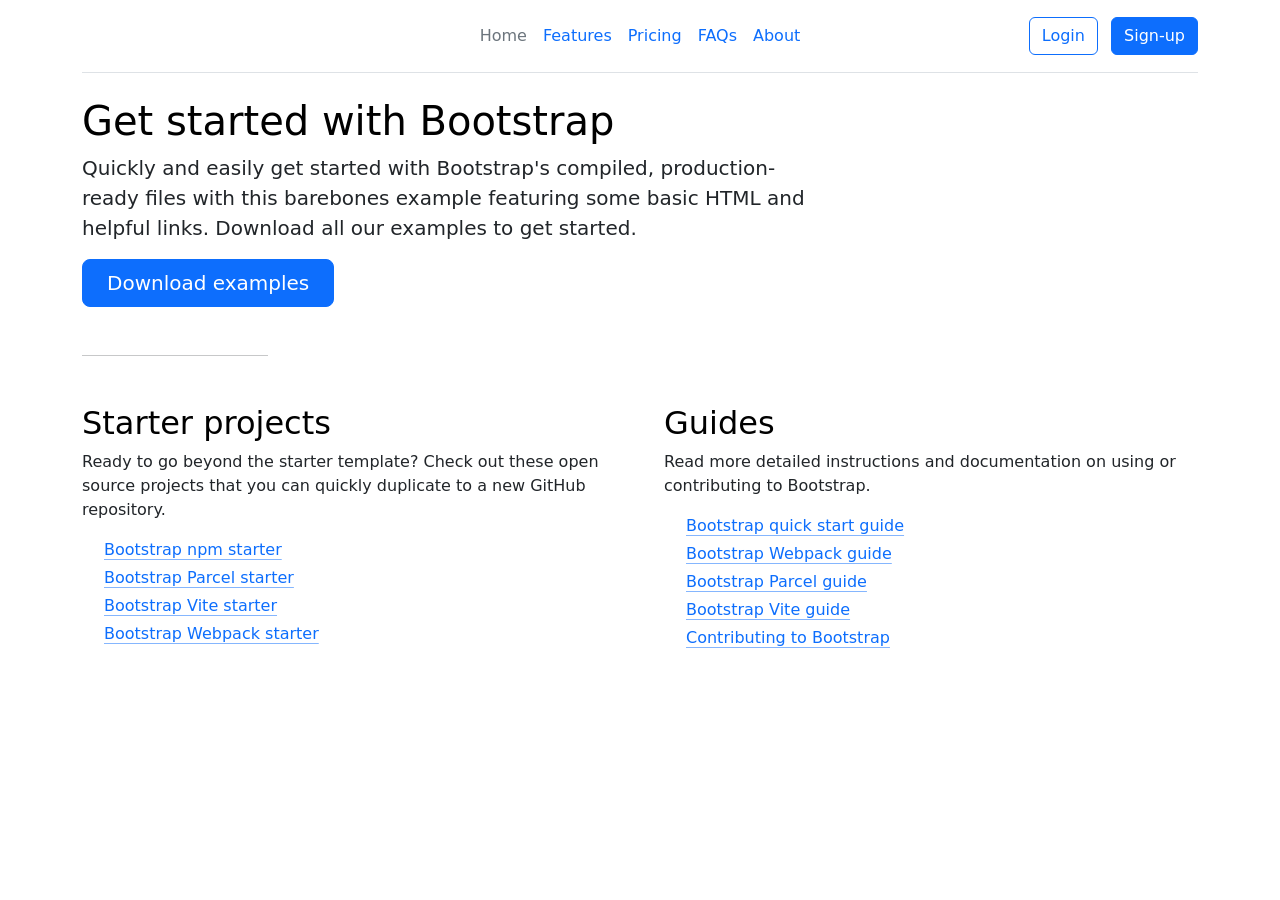
==== Atividade4/index.html @ 7af11492 "Criação da pasta Atividade3 e Atividade4" ====
<!DOCTYPE html>
<html lang="pt-BR">

<head>
    <meta charset="UTF-8">
    <meta name="viewport" content="width=device-width, initial-scale=1.0">
    <title>Teste com Bootstrap</title>
    <link href="https://cdn.jsdelivr.net/npm/bootstrap@5.3.8/dist/css/bootstrap.min.css" rel="stylesheet"
        integrity="sha384-sRIl4kxILFvY47J16cr9ZwB07vP4J8+LH7qKQnuqkuIAvNWLzeN8tE5YBujZqJLB" crossorigin="anonymous">
</head>
<div class="container">
    <body>
        <header
            class="d-flex flex-wrap align-items-center justify-content-center justify-content-md-between py-3 mb-4 border-bottom">
            <div class="col-md-3 mb-2 mb-md-0"> <a href="/"
                    class="d-inline-flex link-body-emphasis text-decoration-none">
                    <svg class="bi" width="40" height="32" role="img" aria-label="Bootstrap">
                        <use xlink:href="#bootstrap"></use>
                    </svg> </a> </div>
            <ul class="nav col-12 col-md-auto mb-2 justify-content-center mb-md-0">
                <li><a href="#" class="nav-link px-2 link-secondary">Home</a></li>
                <li><a href="#" class="nav-link px-2">Features</a></li>
                <li><a href="#" class="nav-link px-2">Pricing</a></li>
                <li><a href="#" class="nav-link px-2">FAQs</a></li>
                <li><a href="#" class="nav-link px-2">About</a></li>
            </ul>
            <div class="col-md-3 text-end"> <button type="button" class="btn btn-outline-primary me-2">Login</button>
                <button type="button" class="btn btn-primary">Sign-up</button>
            </div>
        </header>
</div>
<main class="container">
    <h1 class="text-body-emphasis">Get started with Bootstrap</h1>
    <p class="fs-5 col-md-8">Quickly and easily get started with Bootstrap's compiled, production-ready files with
        this barebones example featuring some basic HTML and helpful links. Download all our examples to get
        started.</p>
    <div class="mb-5"> <a href="/docs/5.3/examples" class="btn btn-primary btn-lg px-4">Download examples</a> </div>
    <hr class="col-3 col-md-2 mb-5">
    <div class="row g-5">
        <div class="col-md-6">
            <h2 class="text-body-emphasis">Starter projects</h2>
            <p>Ready to go beyond the starter template? Check out these open source projects that you can quickly
                duplicate to a new GitHub repository.</p>
            <ul class="list-unstyled ps-0">
                <li> <a class="icon-link mb-1" href="https://github.com/twbs/examples/tree/main/icons-font"
                        rel="noopener" target="_blank"> <svg class="bi" width="16" height="16" aria-hidden="true">
                            <use xlink:href="#arrow-right-circle"></use>
                        </svg>
                        Bootstrap npm starter
                    </a> </li>
                <li> <a class="icon-link mb-1" href="https://github.com/twbs/examples/tree/main/parcel" rel="noopener"
                        target="_blank"> <svg class="bi" width="16" height="16" aria-hidden="true">
                            <use xlink:href="#arrow-right-circle"></use>
                        </svg>
                        Bootstrap Parcel starter
                    </a> </li>
                <li> <a class="icon-link mb-1" href="https://github.com/twbs/examples/tree/main/vite" rel="noopener"
                        target="_blank"> <svg class="bi" width="16" height="16" aria-hidden="true">
                            <use xlink:href="#arrow-right-circle"></use>
                        </svg>
                        Bootstrap Vite starter
                    </a> </li>
                <li> <a class="icon-link mb-1" href="https://github.com/twbs/examples/tree/main/webpack" rel="noopener"
                        target="_blank"> <svg class="bi" width="16" height="16" aria-hidden="true">
                            <use xlink:href="#arrow-right-circle"></use>
                        </svg>
                        Bootstrap Webpack starter
                    </a> </li>
            </ul>
        </div>
        <div class="col-md-6">
            <h2 class="text-body-emphasis">Guides</h2>
            <p>Read more detailed instructions and documentation on using or contributing to Bootstrap.</p>
            <ul class="list-unstyled ps-0">
                <li> <a class="icon-link mb-1" href="/docs/5.3/getting-started/introduction"> <svg class="bi" width="16"
                            height="16" aria-hidden="true">
                            <use xlink:href="#arrow-right-circle"></use>
                        </svg>
                        Bootstrap quick start guide
                    </a> </li>
                <li> <a class="icon-link mb-1" href="/docs/5.3/getting-started/webpack"> <svg class="bi" width="16"
                            height="16" aria-hidden="true">
                            <use xlink:href="#arrow-right-circle"></use>
                        </svg>
                        Bootstrap Webpack guide
                    </a> </li>
                <li> <a class="icon-link mb-1" href="/docs/5.3/getting-started/parcel"> <svg class="bi" width="16"
                            height="16" aria-hidden="true">
                            <use xlink:href="#arrow-right-circle"></use>
                        </svg>
                        Bootstrap Parcel guide
                    </a> </li>
                <li> <a class="icon-link mb-1" href="/docs/5.3/getting-started/vite"> <svg class="bi" width="16"
                            height="16" aria-hidden="true">
                            <use xlink:href="#arrow-right-circle"></use>
                        </svg>
                        Bootstrap Vite guide
                    </a> </li>
                <li> <a class="icon-link mb-1" href="/docs/5.3/getting-started/contribute"> <svg class="bi" width="16"
                            height="16" aria-hidden="true">
                            <use xlink:href="#arrow-right-circle"></use>
                        </svg>
                        Contributing to Bootstrap
                    </a> </li>
            </ul>
        </div>
    </div>
</main>
</header>
</body>

</html>
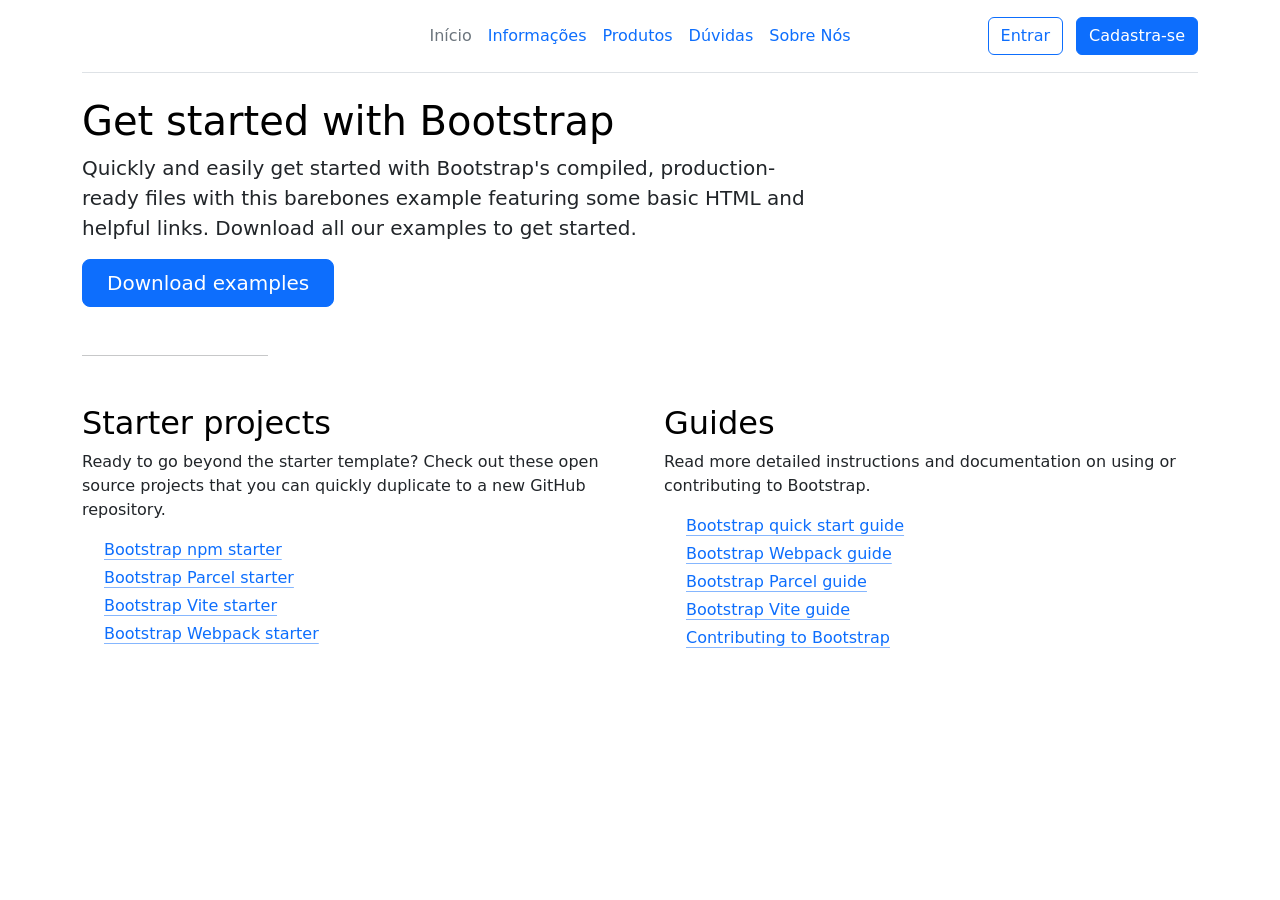
==== commit e828d309: "Atualizando diversos arquivos" ====
--- a/Atividade4/index.html
+++ b/Atividade4/index.html
@@ -9,6 +9,7 @@
         integrity="sha384-sRIl4kxILFvY47J16cr9ZwB07vP4J8+LH7qKQnuqkuIAvNWLzeN8tE5YBujZqJLB" crossorigin="anonymous">
 </head>
 <div class="container">
+
     <body>
         <header
             class="d-flex flex-wrap align-items-center justify-content-center justify-content-md-between py-3 mb-4 border-bottom">
@@ -18,14 +19,14 @@
                         <use xlink:href="#bootstrap"></use>
                     </svg> </a> </div>
             <ul class="nav col-12 col-md-auto mb-2 justify-content-center mb-md-0">
-                <li><a href="#" class="nav-link px-2 link-secondary">Home</a></li>
-                <li><a href="#" class="nav-link px-2">Features</a></li>
-                <li><a href="#" class="nav-link px-2">Pricing</a></li>
-                <li><a href="#" class="nav-link px-2">FAQs</a></li>
-                <li><a href="#" class="nav-link px-2">About</a></li>
+                <li><a href="index.html" class="nav-link px-2 link-secondary">Início</a></li>
+                <li><a href="#" class="nav-link px-2">Informações</a></li>
+                <li><a href="#" class="nav-link px-2">Produtos</a></li>
+                <li><a href="#" class="nav-link px-2">Dúvidas</a></li>
+                <li><a href="#" class="nav-link px-2">Sobre Nós</a></li>
             </ul>
-            <div class="col-md-3 text-end"> <button type="button" class="btn btn-outline-primary me-2">Login</button>
-                <button type="button" class="btn btn-primary">Sign-up</button>
+            <div class="col-md-3 text-end"> <button type="button" class="btn btn-outline-primary me-2">Entrar</button>
+                <button type="button" class="btn btn-primary">Cadastra-se</button>
             </div>
         </header>
 </div>
